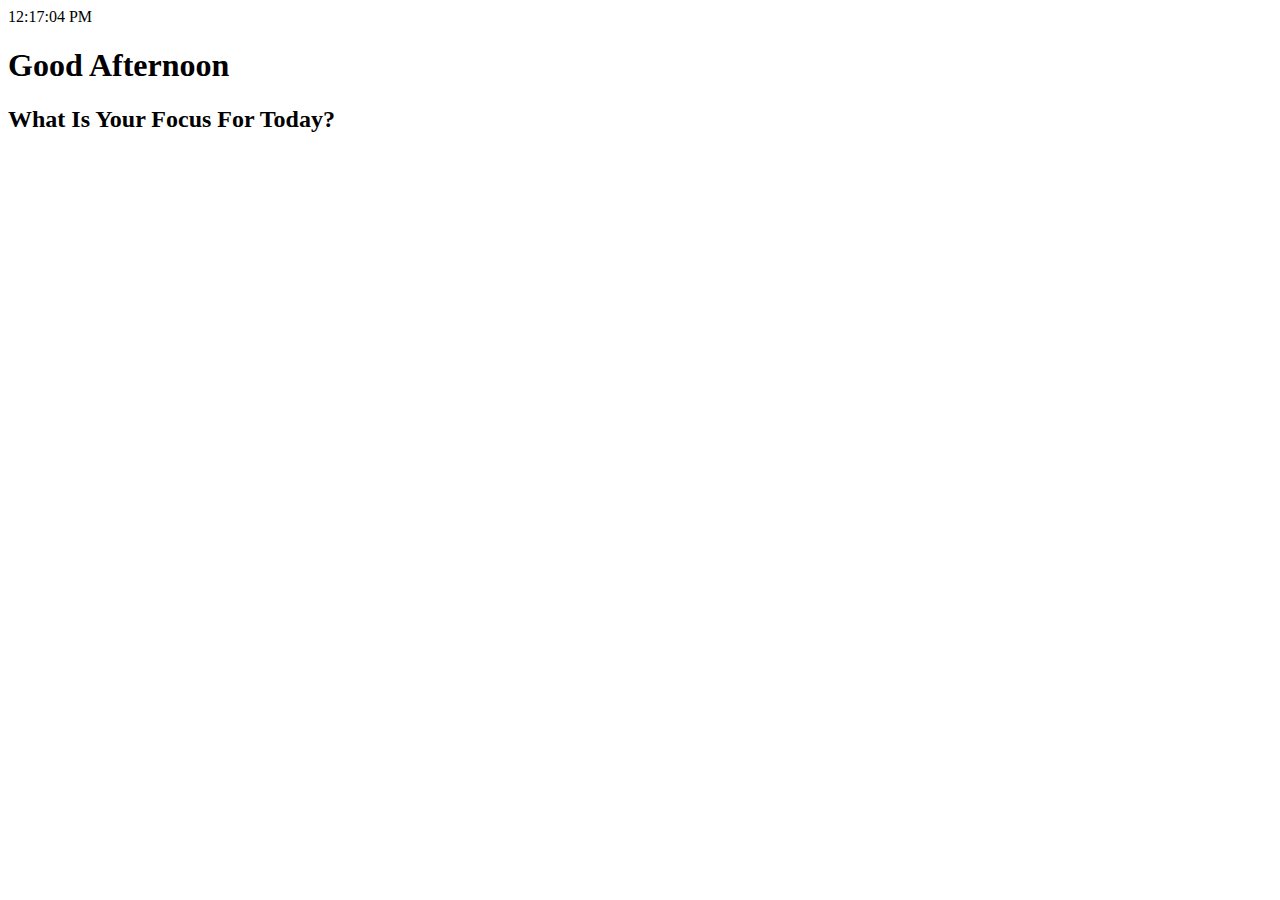
==== index.html @ d84b66bf "Adding HTML file" ====
<!DOCTYPE html>
<html lang="en">
  <head>
    <meta charset="utf-8">
    <meta name="viewport" content="width=device-width, initial-scale=1.0">
    <meta http-equiv="X-UA-Compatible" content="ie=edge">
    <link
      href="https://fonts.googleapis.com/css?family=Quicksand&display=swap"
      rel="stylesheet"
    >
    <link rel="stylesheet" href="css/style.css">
    <title>Welcome</title>
  </head>
  <body id="body">
    <time id="time">12:17:04 PM</time>
    <h1>
      <span id="greeting">Good Afternoon</span>
      <span id="name" contenteditable="true"> </span>
    </h1>

    <h2>What Is Your Focus For Today?</h2>
    <h2 id="focus" contenteditable="true"> </h2>

    <script src="js/main.js"></script>
  </body>
</html>
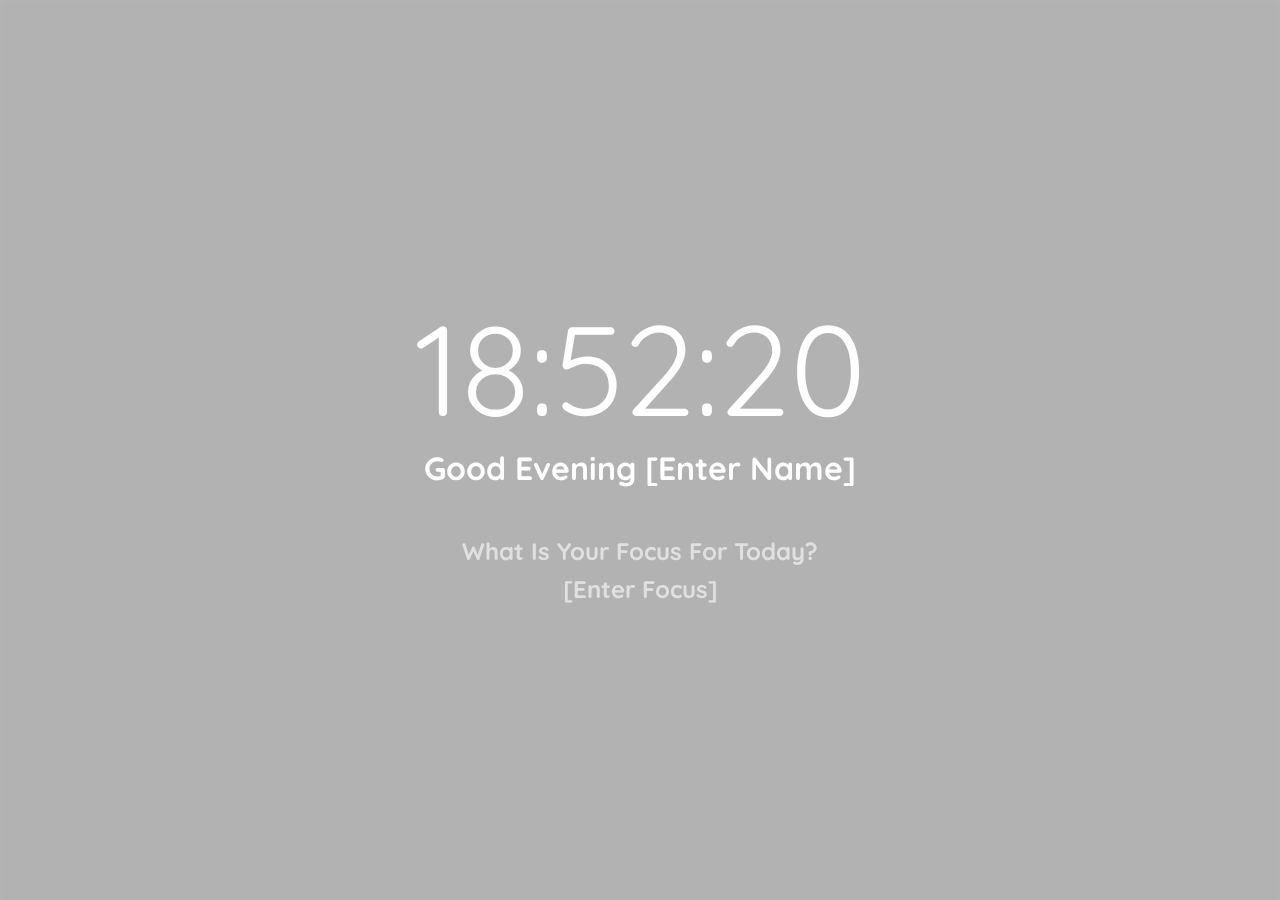
==== commit 0775b965: "Update index.html" ====
--- a/index.html
+++ b/index.html
@@ -8,7 +8,7 @@
       href="https://fonts.googleapis.com/css?family=Quicksand&display=swap"
       rel="stylesheet"
     >
-    <link rel="stylesheet" href="css/style.css">
+    <link rel="stylesheet" href="style.css">
     <title>Welcome</title>
   </head>
   <body id="body">
@@ -21,6 +21,6 @@
     <h2>What Is Your Focus For Today?</h2>
     <h2 id="focus" contenteditable="true"> </h2>
 
-    <script src="js/main.js"></script>
+    <script src="main.js"></script>
   </body>
 </html>
--- a/style.css
+++ b/style.css
@@ -0,0 +1,57 @@
+* {
+  box-sizing: border-box;
+  margin: 0;
+  padding: 0;
+}
+
+body {
+  font-family: 'Quicksand', sans-serif;
+  display: flex;
+  flex-direction: column;
+  align-items: center;
+  justify-content: center;
+  text-align: center;
+  height: 100vh;
+  color: black;
+}
+
+#glass {
+  background: inherit;
+  width: 100%;
+  height: 100%;
+  position: fixed;
+  overflow: hidden;
+  z-index: -1;
+}
+
+#glass::before {
+  content: '';
+  background: inherit;
+  position: absolute;
+  left: 0;
+  right: 0;
+  top: 0;
+  bottom: 0;
+  box-shadow: inset 0 0 0 3000px rgba(0, 0, 0, 0.3);
+  filter: blur(10px);
+  margin: -20px;
+}
+
+#time {
+  font-size: 8rem;
+}
+
+h1 {
+  margin-bottom: 3rem;
+}
+
+h2 {
+  margin-bottom: 0.5rem;
+  opacity: 0.6;
+}
+
+@media(max-width: 700px) {
+  #time {
+    font-size: 6rem;
+  }
+}
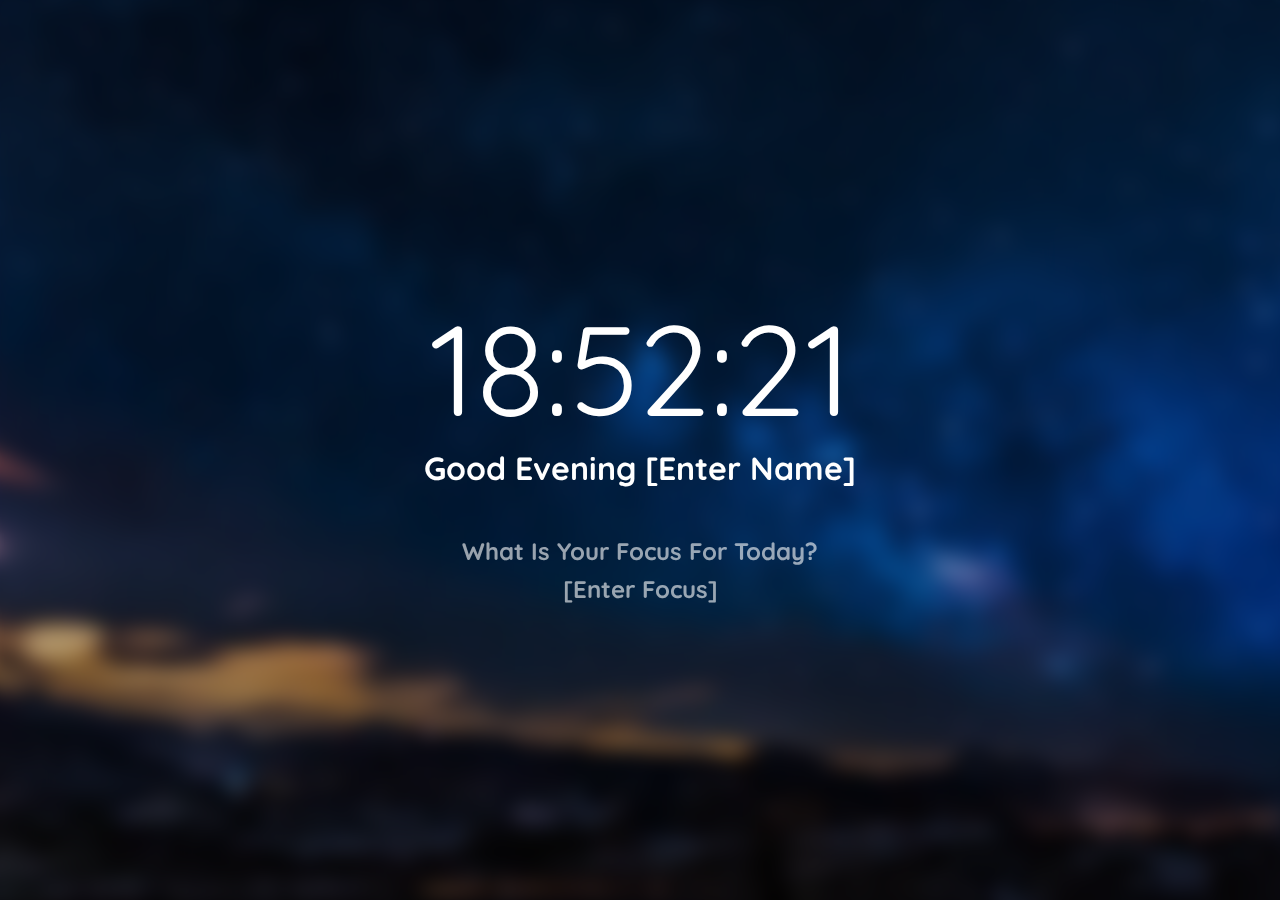
==== commit c73b6e93: "Code cleanup on gh-pages" ====
--- a/index.html
+++ b/index.html
@@ -12,7 +12,7 @@
     <title>Welcome</title>
   </head>
   <body id="body">
-    <time id="time">12:17:04 PM</time>
+    <time id="time"></time>
     <h1>
       <span id="greeting">Good Afternoon</span>
       <span id="name" contenteditable="true"> </span>
